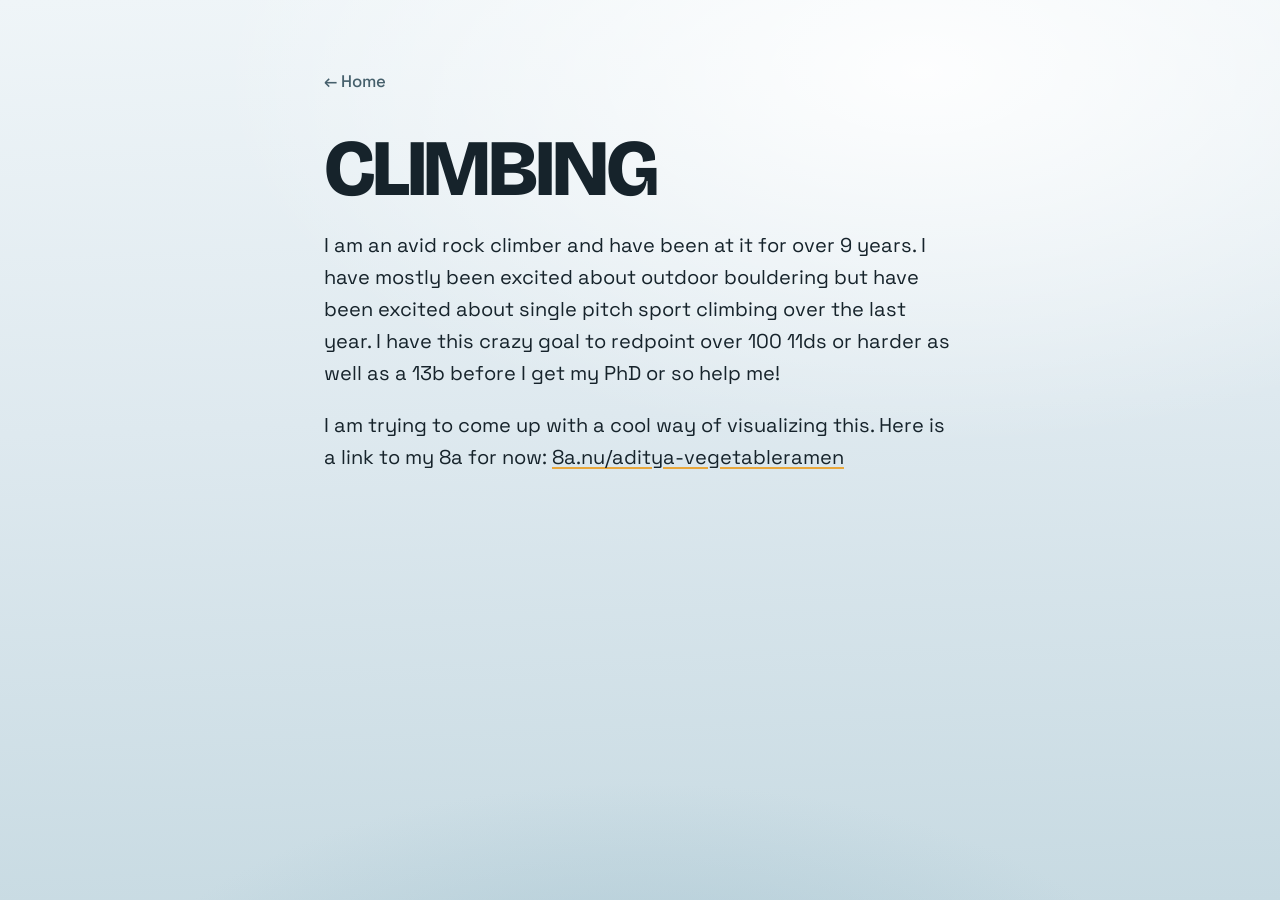
==== climbing.html @ 3a7f8297 "Personal site: interactive hero plus climbing, puzzles and professional pages Static site for GitHub" ====
<!DOCTYPE html>
<html lang="en">
<head>
  <meta charset="UTF-8" />
  <meta name="viewport" content="width=device-width, initial-scale=1" />
  <title>Climbing — Aditya Venkataraman</title>
  <meta name="color-scheme" content="light" />
  <link rel="preconnect" href="https://fonts.googleapis.com" />
  <link rel="preconnect" href="https://fonts.gstatic.com" crossorigin />
  <link href="https://fonts.googleapis.com/css2?family=Bricolage+Grotesque:wght@600;700;800&family=Space+Grotesk:wght@400;500;700&display=swap" rel="stylesheet" />
  <link rel="stylesheet" href="styles.css" />
  <style>
    .page { position: relative; z-index: 1; flex: 1; max-width: 42rem; margin: 0 auto; padding: clamp(2rem, 6vw, 4rem) 1.25rem 2rem; }
    .back { display: inline-block; color: var(--ink-soft); text-decoration: none; font-weight: 500; font-size: 1.05rem; padding: 0.4rem 0; margin-bottom: 2rem; border-bottom: 2px solid transparent; }
    .back:hover, .back:focus-visible { color: var(--ink); border-color: var(--warm); }
    .page h1 { font-family: "Bricolage Grotesque", sans-serif; font-weight: 800; text-transform: uppercase; letter-spacing: -0.04em; font-size: clamp(2.5rem, 9vw, 5rem); line-height: 0.9; margin: 0 0 1.5rem; }
    .page p { font-size: clamp(1.05rem, 2.2vw, 1.25rem); line-height: 1.6; color: var(--ink); margin: 0 0 1.25rem; }
    .page a.ext { color: var(--ink); text-decoration-color: var(--warm); text-underline-offset: 3px; text-decoration-thickness: 2px; }
  </style>
</head>
<body>
  <main class="page">
    <a class="back" href="index.html">← Home</a>
    <h1>Climbing</h1>
    <p>I am an avid rock climber and have been at it for over 9 years. I have mostly been excited about outdoor bouldering but have been excited about single pitch sport climbing over the last year. I have this crazy goal to redpoint over 100 11ds or harder as well as a 13b before I get my PhD or so help me!</p>
    <p>I am trying to come up with a cool way of visualizing this. Here is a link to my 8a for now: <a class="ext" href="https://www.8a.nu/user/aditya-vegetableramen/bouldering" target="_blank" rel="noopener">8a.nu/aditya-vegetableramen</a></p>
  </main>
</body>
</html>
---- styles.css ----
/* =========================================================================
   Aditya Venkataraman — interactive hero
   Alpine-ice palette: luminous cold field, charcoal type, one warm accent.
   ========================================================================= */

:root {
  /* ice field */
  --ice-100: #eff5f8;
  --ice-200: #dee9ef;
  --ice-300: #c7dae2;
  --ice-400: #a9c6d2;
  --ice-500: #7ba4b6;

  /* ink */
  --ink: #16232b;
  --ink-soft: #46606c;
  --ink-faint: #7d949e;

  /* the one warm note — climbing-jacket amber */
  --warm: #e8a73c;
  --warm-deep: #b5761a;

  /* per-theme glow hues, all held slightly muted so the field stays cold */
  --glow: transparent;

  --portrait-w: clamp(232px, 38vw, 452px);

  /* shared eye anchor — both portraits are registered to this point.
     --eye-gap is half the inter-ocular distance (as % of portrait width);
     it matches adit2, which is the face shown whenever the emoji are up. */
  --eye-x: 50%;
  --eye-y: 41%;
  --eye-gap: 11%;

  --ease-spring: cubic-bezier(0.34, 1.56, 0.64, 1);
  --ease-out: cubic-bezier(0.22, 1, 0.36, 1);
}

* { box-sizing: border-box; }

html { -webkit-text-size-adjust: 100%; }

body {
  margin: 0;
  min-height: 100svh;
  display: flex;
  flex-direction: column;
  font-family: "Space Grotesk", ui-sans-serif, system-ui, sans-serif;
  color: var(--ink);
  background:
    radial-gradient(120% 90% at 72% 8%, rgba(255, 255, 255, 0.9) 0%, rgba(255, 255, 255, 0) 46%),
    radial-gradient(80% 60% at 50% 120%, var(--ice-400) 0%, rgba(169, 198, 210, 0) 55%),
    linear-gradient(178deg, var(--ice-100) 0%, var(--ice-200) 46%, var(--ice-300) 100%);
  background-attachment: fixed;
  overflow-x: hidden;
}

/* ---- decorative contour field ------------------------------------------- */
.contours {
  position: fixed;
  inset: -6% -4% 0 -4%;
  width: 108%;
  height: 106%;
  color: var(--ice-500);
  opacity: 0.16;
  pointer-events: none;
  z-index: 0;
}

/* ---- layout ----------------------------------------------------------------- */
.hero {
  position: relative;
  z-index: 1;
  flex: 1;
  display: flex;
  flex-direction: column;
  align-items: center;
  justify-content: center;
  gap: clamp(0.5rem, 2vw, 1.1rem);
  padding: clamp(2rem, 6vw, 3.5rem) 1.25rem 1rem;
  text-align: center;
}

/* ---- name --------------------------------------------------------------- */
.name {
  margin: 0;
  font-family: "Bricolage Grotesque", "Space Grotesk", sans-serif;
  font-weight: 800;
  font-size: clamp(1.55rem, 8vw, 7rem);
  line-height: 0.84;
  letter-spacing: -0.04em;
  text-transform: uppercase;
  color: var(--ink);
  /* let the portrait crowd up into the name (scales with the name itself) */
  margin-bottom: -6rem;
  margin-bottom: -1.7lh;
  transition: color 0.35s var(--ease-out);
}
.name__line { display: block; }
.name__line + .name__line { color: #223541; }

/* ---- portrait --------------------------------------------------------------- */
.portrait {
  position: relative;
  z-index: 2;
  width: var(--portrait-w);
  margin: 0;
  aspect-ratio: 776 / 1000;
  will-change: transform;
}

/* cold cast pooled beneath him so he is planted, not floating */
.portrait__shadow {
  position: absolute;
  left: 50%;
  bottom: -4%;
  width: 78%;
  height: 12%;
  transform: translateX(-50%);
  background: radial-gradient(ellipse at 50% 50%, rgba(22, 35, 43, 0.30) 0%, rgba(22, 35, 43, 0) 70%);
  filter: blur(3px);
}

.portrait__glow {
  position: absolute;
  left: 50%;
  top: 40%;
  width: 108%;
  height: 108%;
  transform: translate(-50%, -50%);
  border-radius: 50%;
  background: radial-gradient(circle at 50% 46%, var(--glow) 0%, rgba(0, 0, 0, 0) 60%);
  opacity: 0;
  transition: opacity 0.45s var(--ease-out);
  mix-blend-mode: multiply;
}
.portrait.is-active .portrait__glow { opacity: 0.7; }

.portrait__media {
  position: absolute;
  inset: 0;
}

.portrait__img {
  position: absolute;
  left: 50%;
  bottom: 0;
  transform: translateX(-50%);
  width: 100%;
  height: auto;
  filter: drop-shadow(0 22px 28px rgba(22, 35, 43, 0.26));
  -webkit-mask-image: linear-gradient(to bottom, #000 82%, transparent 99%);
  mask-image: linear-gradient(to bottom, #000 82%, transparent 99%);
}
/* every pose is pre-registered to the same eye anchor, so swapping is a
   pure crossfade. adit1 base / adit2 topic / adit3 look-left / adit4 look-right */
.portrait__img--alt,
.portrait__img--left,
.portrait__img--right {
  opacity: 0;
  transition: opacity 0.16s ease;
}

/* gaze: cursor left / right of the figure — only while no topic is engaged */
.portrait[data-gaze="left"]:not(.is-active) .portrait__img--base,
.portrait[data-gaze="right"]:not(.is-active) .portrait__img--base { opacity: 0; }
.portrait[data-gaze="left"]:not(.is-active) .portrait__img--left { opacity: 1; }
.portrait[data-gaze="right"]:not(.is-active) .portrait__img--right { opacity: 1; }

/* topic hover / pin wins over gaze */
.portrait.is-active .portrait__img--base,
.portrait.is-active .portrait__img--left,
.portrait.is-active .portrait__img--right { opacity: 0; }
.portrait.is-active .portrait__img--alt { opacity: 1; }

/* one emoji over each eye */
.portrait__eyes {
  position: absolute;
  inset: 0;
}
.portrait__emoji {
  position: absolute;
  top: calc(var(--eye-y) + var(--emoji-dy));
  width: calc(var(--portrait-w) * 0.30);
  height: calc(var(--portrait-w) * 0.30);
  display: flex;
  align-items: center;
  justify-content: center;
  font-size: calc(var(--portrait-w) * var(--emoji-size));
  line-height: 1;
  /* per-theme fine-tune — emoji fonts disagree on internal centring */
  --emoji-dy: 0px;
  --emoji-size: 0.22;
  opacity: 0;
  transition:
    transform 0.26s var(--ease-spring),
    opacity 0.14s linear;
  pointer-events: none;
  user-select: none;
}
.portrait__emoji--l { left: calc(var(--eye-x) - var(--eye-gap)); }
.portrait__emoji--r { left: calc(var(--eye-x) + var(--eye-gap)); transition-delay: 0.035s; }

.portrait__emoji--l { transform: translate(-50%, -50%) scale(0.2) rotate(-24deg); }
.portrait__emoji--r { transform: translate(-50%, -50%) scale(0.2) rotate(24deg); }
.portrait.is-active .portrait__emoji { opacity: 1; }
.portrait.is-active .portrait__emoji--l { transform: translate(-50%, -50%) scale(1) rotate(-6deg); }
.portrait.is-active .portrait__emoji--r { transform: translate(-50%, -50%) scale(1) rotate(6deg); }

/* ---- the set --------------------------------------------------------------- */
.set {
  position: relative;
  z-index: 3;
  display: flex;
  align-items: center;
  justify-content: center;
  gap: 0.5rem;
  flex-wrap: wrap;
  margin-top: clamp(0.25rem, 1.5vw, 0.9rem);
  font-size: clamp(1.05rem, 2.9vw, 1.7rem);
}
.set__brace {
  font-weight: 500;
  font-size: 1.35em;
  color: var(--ice-500);
  line-height: 1;
}
.set__list {
  display: flex;
  flex-wrap: wrap;
  align-items: center;
  justify-content: center;
  gap: 0.15rem 0.35rem;
  margin: 0;
  padding: 0;
  list-style: none;
}
.set__list li { display: flex; align-items: center; }
.set__list li:not(:last-child)::after {
  content: ",";
  color: var(--ink-faint);
  margin-left: 0.05rem;
}

.word {
  display: inline-flex;
  align-items: center;
  text-decoration: none;
  appearance: none;
  border: 0;
  background: none;
  font: inherit;
  color: var(--ink-soft);
  font-weight: 500;
  cursor: pointer;
  min-height: 44px;
  padding: 0.3rem 0.5rem;
  border-radius: 8px;
  position: relative;
  transition: color 0.2s var(--ease-out), transform 0.2s var(--ease-out);
}
.word::after {
  content: "";
  position: absolute;
  left: 0.5rem;
  right: 0.5rem;
  bottom: 0.28rem;
  height: 2px;
  background: var(--warm);
  border-radius: 2px;
  transform: scaleX(0);
  transform-origin: left;
  transition: transform 0.24s var(--ease-out);
}
.word:hover,
.word:focus-visible,
.word[aria-pressed="true"] { color: var(--ink); }
.word:hover::after,
.word:focus-visible::after,
.word[aria-pressed="true"]::after { transform: scaleX(1); }
.word[aria-pressed="true"] { transform: translateY(-1px); }

.word:focus-visible {
  outline: 2px solid var(--ink);
  outline-offset: 3px;
}

/* ---- hint + footer ---------------------------------------------------------- */
.hint {
  margin: 0.25rem 0 0;
  font-size: 0.82rem;
  color: var(--ink-faint);
  letter-spacing: 0.01em;
}

.foot {
  position: relative;
  z-index: 1;
  display: flex;
  gap: 1.25rem;
  justify-content: center;
  padding: 1rem 1.25rem 1.5rem;
  font-size: 0.85rem;
}
.foot a {
  color: var(--ink-soft);
  text-decoration: none;
  border-bottom: 1px solid transparent;
  transition: color 0.2s, border-color 0.2s;
}
.foot a:hover,
.foot a:focus-visible { color: var(--ink); border-color: var(--warm); }
.foot a:focus-visible { outline: 2px solid var(--ink); outline-offset: 3px; }

/* ---- theme tints ---------------------------------------------------------- */
.portrait[data-theme="glaciers"]     { --glow: #63b4d6; }
.portrait[data-theme="climbing"]     { --glow: #e8a73c; }
.portrait[data-theme="puzzles"]      { --glow: #8f74d6; }
.portrait[data-theme="professional"] { --glow: #4e9a76; }

.portrait[data-theme="puzzles"] .portrait__emoji {
  --emoji-dy: calc(var(--portrait-w) * 0.03);
}
.portrait[data-theme="professional"] .portrait__emoji {
  --emoji-size: 0.26;
  --emoji-dy: calc(var(--portrait-w) * 0.015);
}

/* ---- small screens ------------------------------------------------------- */
@media (max-width: 560px) {
  :root { --portrait-w: min(60vw, 280px); }
  .hero { gap: 0.75rem; padding-top: clamp(1.5rem, 8vw, 3rem); }
  /* the "burst through the name" overlap doesn't read at phone proportions —
     let the name sit clean above the portrait */
  .name { margin-bottom: 0.35rem; font-size: clamp(1.7rem, 9vw, 3rem); }

  /* set-notation punctuation is a desktop nicety; drop it and let the
     four words breathe as a centred wrap */
  .set__brace { display: none; }
  .set__list li:not(:last-child)::after { display: none; }
  .set__list { gap: 0.35rem 0.9rem; max-width: 16rem; }
  .word { padding: 0.4rem 0.6rem; }
}

/* short laptop windows — keep the whole hero above the fold */
@media (min-width: 561px) and (max-height: 820px) {
  :root { --portrait-w: clamp(220px, 43vh, 380px); }
  .name { font-size: clamp(2.1rem, 8vh, 6rem); }
  .hero { padding-top: clamp(1.25rem, 3.5vh, 2.75rem); gap: 0.5rem; }
}

/* ---- motion off --------------------------------------------------------- */
@media (prefers-reduced-motion: reduce) {
  .portrait,
  .portrait *,
  .word,
  .word::after {
    transition-duration: 0.1s !important;
  }
  /* no spring / splay — the emoji just fade in, on their eyes */
  .portrait__emoji,
  .portrait.is-active .portrait__emoji {
    transition: opacity 0.12s linear !important;
    transform: translate(-50%, -50%) scale(1) rotate(0) !important;
  }
  .contours { display: none; }
}
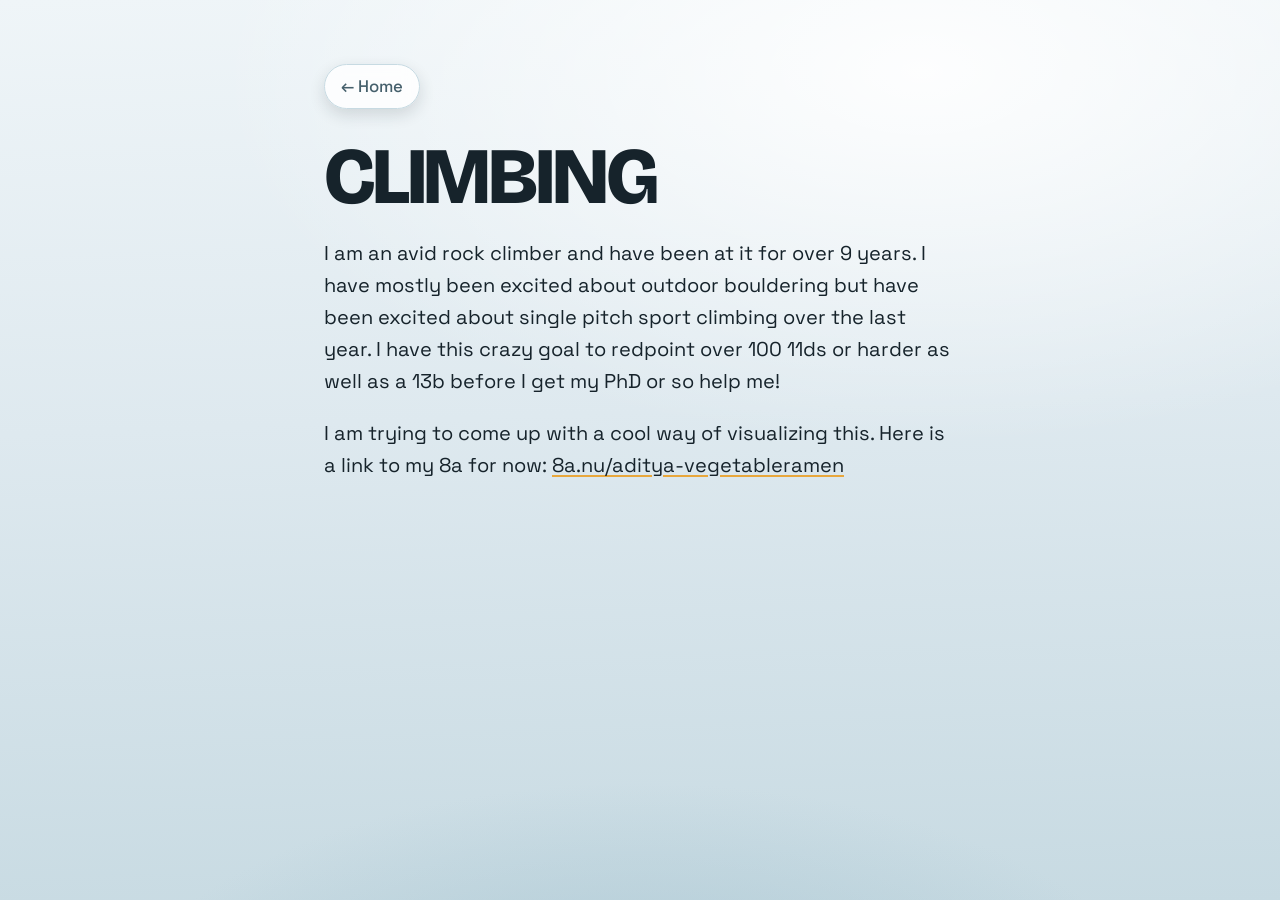
==== commit e92bab6b: "Keep the Home button floating at the top of subpages while scrolling Co-Authored-By: Claude Opus 5.5" ====
--- a/climbing.html
+++ b/climbing.html
@@ -11,7 +11,7 @@
   <link rel="stylesheet" href="styles.css" />
   <style>
     .page { position: relative; z-index: 1; flex: 1; max-width: 42rem; margin: 0 auto; padding: clamp(2rem, 6vw, 4rem) 1.25rem 2rem; }
-    .back { display: inline-block; color: var(--ink-soft); text-decoration: none; font-weight: 500; font-size: 1.05rem; padding: 0.4rem 0; margin-bottom: 2rem; border-bottom: 2px solid transparent; }
+    .back { position: sticky; top: 0.75rem; z-index: 5; display: block; width: fit-content; color: var(--ink-soft); text-decoration: none; font-weight: 500; font-size: 1.05rem; padding: 0.65rem 1rem; margin-bottom: 2rem; background: rgba(255, 255, 255, 0.82); -webkit-backdrop-filter: blur(8px); backdrop-filter: blur(8px); border: 1px solid var(--ice-300); border-radius: 999px; box-shadow: 0 6px 16px rgba(22, 35, 43, 0.14); }
     .back:hover, .back:focus-visible { color: var(--ink); border-color: var(--warm); }
     .page h1 { font-family: "Bricolage Grotesque", sans-serif; font-weight: 800; text-transform: uppercase; letter-spacing: -0.04em; font-size: clamp(2.5rem, 9vw, 5rem); line-height: 0.9; margin: 0 0 1.5rem; }
     .page p { font-size: clamp(1.05rem, 2.2vw, 1.25rem); line-height: 1.6; color: var(--ink); margin: 0 0 1.25rem; }
@@ -20,7 +20,7 @@
 </head>
 <body>
   <main class="page">
-    <a class="back" href="index.html">← Home</a>
+    <a class="back" href="/">← Home</a>
     <h1>Climbing</h1>
     <p>I am an avid rock climber and have been at it for over 9 years. I have mostly been excited about outdoor bouldering but have been excited about single pitch sport climbing over the last year. I have this crazy goal to redpoint over 100 11ds or harder as well as a 13b before I get my PhD or so help me!</p>
     <p>I am trying to come up with a cool way of visualizing this. Here is a link to my 8a for now: <a class="ext" href="https://www.8a.nu/user/aditya-vegetableramen/bouldering" target="_blank" rel="noopener">8a.nu/aditya-vegetableramen</a></p>
--- a/styles.css
+++ b/styles.css
@@ -25,12 +25,12 @@
 
   --portrait-w: clamp(232px, 38vw, 452px);
 
-  /* shared eye anchor — both portraits are registered to this point.
+  /* shared eye anchor — every pose is registered to this point.
      --eye-gap is half the inter-ocular distance (as % of portrait width);
-     it matches adit2, which is the face shown whenever the emoji are up. */
+     it matches adit1, the face shown whenever the emoji are up. */
   --eye-x: 50%;
-  --eye-y: 41%;
-  --eye-gap: 11%;
+  --eye-y: 40.6%;
+  --eye-gap: 12.5%;
 
   --ease-spring: cubic-bezier(0.34, 1.56, 0.64, 1);
   --ease-out: cubic-bezier(0.22, 1, 0.36, 1);
@@ -91,9 +91,9 @@
   letter-spacing: -0.04em;
   text-transform: uppercase;
   color: var(--ink);
-  /* let the portrait crowd up into the name (scales with the name itself) */
-  margin-bottom: -6rem;
-  margin-bottom: -1.7lh;
+  /* the name sits just above the head — the portrait's transparent headroom
+     tucks under the last line without covering any letters */
+  margin-bottom: calc(var(--portrait-w) * -0.06);
   transition: color 0.35s var(--ease-out);
 }
 .name__line { display: block; }
@@ -153,25 +153,26 @@
   mask-image: linear-gradient(to bottom, #000 82%, transparent 99%);
 }
 /* every pose is pre-registered to the same eye anchor, so swapping is a
-   pure crossfade. adit1 base / adit2 topic / adit3 look-left / adit4 look-right */
-.portrait__img--alt,
+   pure crossfade. base = adit1, left / right / up = the gaze poses */
 .portrait__img--left,
-.portrait__img--right {
+.portrait__img--right,
+.portrait__img--up {
   opacity: 0;
   transition: opacity 0.16s ease;
 }
 
-/* gaze: cursor left / right of the figure — only while no topic is engaged */
+/* gaze: cursor left / right / above the figure — only while no topic is engaged */
 .portrait[data-gaze="left"]:not(.is-active) .portrait__img--base,
-.portrait[data-gaze="right"]:not(.is-active) .portrait__img--base { opacity: 0; }
+.portrait[data-gaze="right"]:not(.is-active) .portrait__img--base,
+.portrait[data-gaze="up"]:not(.is-active) .portrait__img--base { opacity: 0; }
 .portrait[data-gaze="left"]:not(.is-active) .portrait__img--left { opacity: 1; }
 .portrait[data-gaze="right"]:not(.is-active) .portrait__img--right { opacity: 1; }
-
-/* topic hover / pin wins over gaze */
-.portrait.is-active .portrait__img--base,
+.portrait[data-gaze="up"]:not(.is-active) .portrait__img--up { opacity: 1; }
+
+/* topic hover / pin: back to the base face (emoji pair goes over its eyes) */
 .portrait.is-active .portrait__img--left,
-.portrait.is-active .portrait__img--right { opacity: 0; }
-.portrait.is-active .portrait__img--alt { opacity: 1; }
+.portrait.is-active .portrait__img--right,
+.portrait.is-active .portrait__img--up { opacity: 0; }
 
 /* one emoji over each eye */
 .portrait__eyes {
